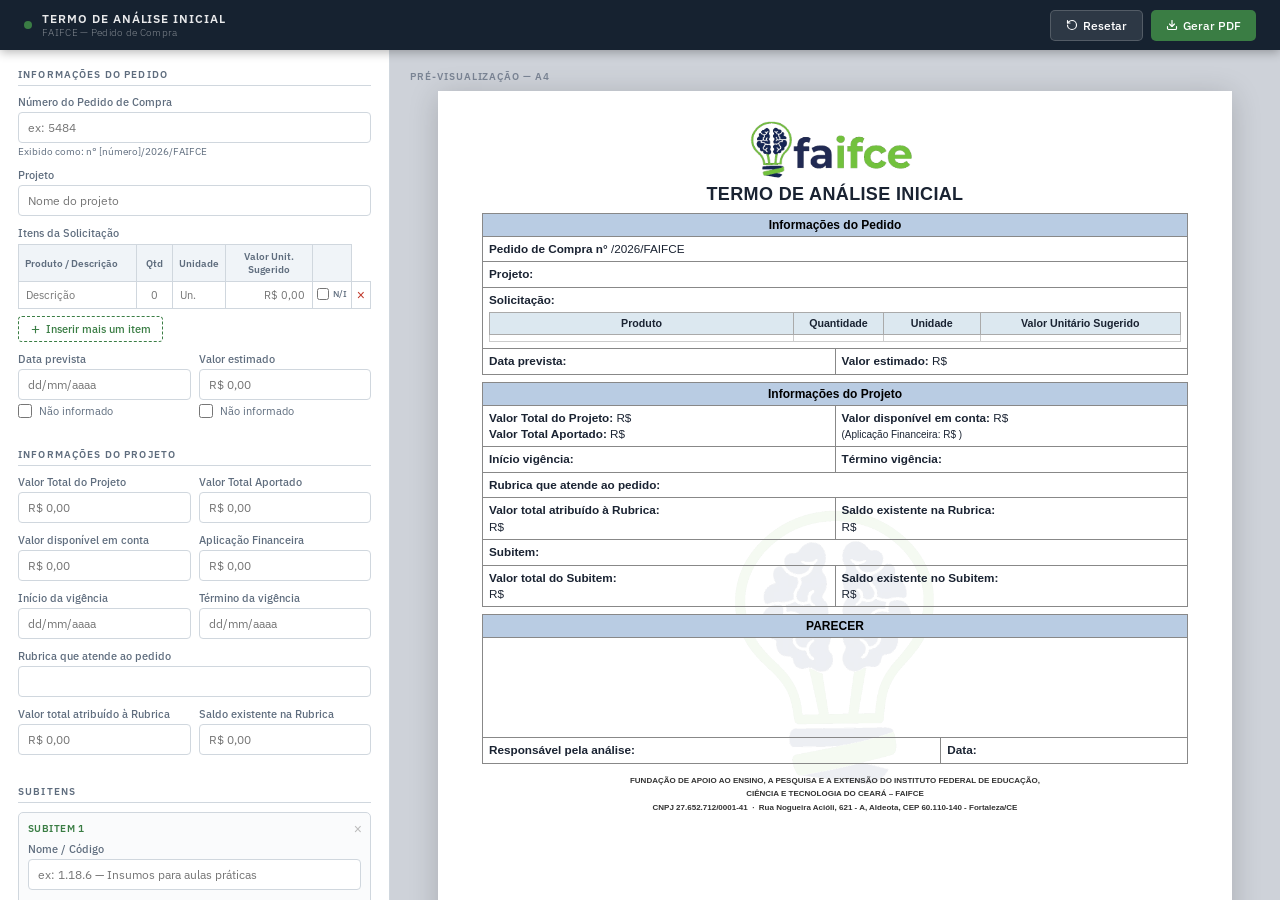
==== termo-analise-faifce.html @ 855703af "Implement html base file" ====
<!DOCTYPE html>
<html lang="pt-BR">
<head>
<meta charset="UTF-8">
<meta name="viewport" content="width=device-width,initial-scale=1.0">
<title>FAIFCE — Termo de Análise Inicial</title>
<style>
@import url('https://fonts.googleapis.com/css2?family=IBM+Plex+Sans:ital,wght@0,300;0,400;0,500;0,600;1,400&display=swap');
*,*::before,*::after{box-sizing:border-box;margin:0;padding:0}
:root{
  --navy:#162230; --green:#3a7d44; --surface:#eef0f3;
  --bd:#d0d7de; --txt:#1a2332; --muted:#5f6d7e;
  --white:#fff; --red:#c0392b; --ok:#1e7e5a;
  --hbg:#B9CCE3; --htxt:#000; --dbrd:#888;
}
html,body{height:100%;overflow:hidden;font-family:'IBM Plex Sans',sans-serif;background:var(--surface);color:var(--txt)}
/* ── LAYOUT ── */
.layout{display:flex;flex-direction:column;height:100vh}
.topbar{height:50px;flex-shrink:0;background:var(--navy);color:#fff;padding:0 24px;display:flex;align-items:center;justify-content:space-between;box-shadow:0 2px 10px rgba(0,0,0,.3);z-index:10}
.brand{display:flex;align-items:center;gap:10px}
.dot{width:8px;height:8px;border-radius:50%;background:var(--green)}
.bt{font-size:12px;font-weight:600;letter-spacing:.08em;text-transform:uppercase;opacity:.9}
.bs{font-size:10px;font-weight:300;opacity:.45;letter-spacing:.03em}
.tbtn{display:inline-flex;align-items:center;gap:5px;padding:7px 15px;border-radius:5px;border:none;cursor:pointer;font-family:inherit;font-size:12px;font-weight:500;transition:all .15s;white-space:nowrap}
.tp{background:var(--green);color:#fff}.tp:hover{background:#2e6636;transform:translateY(-1px)}
.tr{background:rgba(255,255,255,.1);color:#fff;border:1px solid rgba(255,255,255,.18)}.tr:hover{background:rgba(192,57,43,.75);border-color:transparent}
.workspace{display:grid;grid-template-columns:390px 1fr;flex:1;overflow:hidden;min-height:0}
/* ── FORM ── */
.fp{background:#fff;border-right:1px solid var(--bd);overflow-y:auto;height:100%;padding:16px 18px 60px}
.fp::-webkit-scrollbar{width:4px}.fp::-webkit-scrollbar-thumb{background:#ccd;border-radius:8px}
.sl{font-size:9.5px;font-weight:600;letter-spacing:.12em;text-transform:uppercase;color:var(--muted);margin:20px 0 9px;padding-bottom:4px;border-bottom:1px solid var(--bd)}
.sl:first-child{margin-top:2px}
.fg{margin-bottom:10px}
.fg label{display:block;font-size:10.5px;font-weight:500;color:var(--muted);margin-bottom:3px}
.fg input,.fg textarea{width:100%;padding:7px 9px;border:1px solid var(--bd);border-radius:4px;font-family:inherit;font-size:12px;color:var(--txt);outline:none;transition:border-color .15s,box-shadow .15s}
.fg input:focus,.fg textarea:focus{border-color:var(--green);box-shadow:0 0 0 3px rgba(58,125,68,.1)}
.fg input:disabled{background:#f5f5f5;color:#aaa}
.fg textarea{resize:vertical;min-height:100px;line-height:1.5}
.fr2{display:grid;grid-template-columns:1fr 1fr;gap:8px}
.ni-row{display:flex;align-items:center;gap:7px;margin-top:4px}
.ni-row input[type=checkbox]{width:14px;height:14px;cursor:pointer;accent-color:var(--green)}
.ni-row span{font-size:11px;color:var(--muted);cursor:pointer;user-select:none}
/* Items form table */
.ift{width:100%;border-collapse:collapse;font-size:11px;margin-top:4px}
.ift th{background:#f0f4f8;padding:5px 6px;text-align:left;font-weight:600;font-size:10px;color:var(--muted);border:1px solid var(--bd)}
.ift th.cc{text-align:center}
.ift td{padding:2px 2px;border:1px solid var(--bd)}
.ift td input[type=text]{padding:4px 5px;font-size:11px;border:none;width:100%;background:transparent;outline:none;font-family:inherit;color:#000!important}
.ift td input[type=text]:focus{background:#f0fdf4}
.ift td input[type=text]:disabled{background:#f0f0f0;color:#444!important;-webkit-text-fill-color:#444!important}
.ift td.ni-cell{padding:2px 4px;vertical-align:middle}
.ift td.ni-cell label{display:flex;align-items:center;gap:4px;font-size:10px;color:var(--muted);cursor:pointer;white-space:nowrap}
.ift td.ni-cell input[type=checkbox]{width:12px;height:12px;accent-color:var(--green)}
.dbtn{background:none;border:none;cursor:pointer;color:#c0392b;font-size:14px;padding:1px 3px}
.dbtn:hover{color:#922b21}
.badd{display:inline-flex;align-items:center;gap:5px;margin-top:7px;padding:5px 11px;border-radius:4px;border:1px dashed var(--green);background:transparent;color:var(--green);font-size:11px;font-weight:500;cursor:pointer;transition:all .15s;font-family:inherit}
.badd:hover{background:rgba(58,125,68,.07)}
/* Subitem block */
.sb{border:1px solid var(--bd);border-radius:5px;padding:9px;margin-bottom:8px;background:#fafbfc;position:relative}
.sbn{font-size:9.5px;font-weight:600;color:var(--green);text-transform:uppercase;letter-spacing:.05em;margin-bottom:7px}
.sdel{position:absolute;top:6px;right:6px;background:none;border:none;cursor:pointer;color:#bbb;font-size:14px;padding:2px}
.sdel:hover{color:#c0392b}
/* Parecer editor */
.parecer-wrap{position:relative}
.bold-btn{display:inline-flex;align-items:center;gap:4px;padding:4px 10px;border:1px solid var(--bd);border-radius:4px;background:#fff;cursor:pointer;font-family:inherit;font-size:11.5px;font-weight:700;color:var(--txt);margin-bottom:5px;transition:all .15s}
.bold-btn:hover{background:#f0fdf4;border-color:var(--green)}
.bold-btn.active{background:#e8f5e9;border-color:var(--green)}
.parecer-editor{width:100%;min-height:120px;padding:8px 9px;border:1px solid var(--bd);border-radius:4px;font-family:inherit;font-size:12px;color:var(--txt);line-height:1.55;outline:none;transition:border-color .15s,box-shadow .15s;white-space:pre-wrap;word-break:break-word}
.parecer-editor:focus{border-color:var(--green);box-shadow:0 0 0 3px rgba(58,125,68,.1)}
.parecer-editor b,.parecer-editor strong{font-weight:700}
/* ── PREVIEW ── */
.pp{overflow-y:auto;background:#ced2d9;display:flex;flex-direction:column;align-items:center;padding:20px 20px 50px;height:100%}
.pp::-webkit-scrollbar{width:5px}.pp::-webkit-scrollbar-thumb{background:#b0b8c4;border-radius:8px}
.pbadge{font-size:9.5px;font-weight:600;letter-spacing:.1em;text-transform:uppercase;color:#7a8494;margin-bottom:8px;align-self:flex-start}
/* ── A4 DOC ── */
#doc{width:794px;min-height:1123px;background:#fff;box-shadow:0 4px 28px rgba(0,0,0,.18);padding:28px 44px 28px;position:relative;font-family:Arial,Helvetica,sans-serif;flex-shrink:0}
.wm{position:absolute;top:50%;left:50%;transform:translate(-50%,-50%);width:300px;height:300px;background-size:contain;background-repeat:no-repeat;background-position:center;opacity:.07;pointer-events:none;z-index:0}
#doc>*:not(.wm){position:relative;z-index:1}
.dlogo{height:62px;width:auto;display:block;margin:0 auto 3px}
.dtitle{font-size:13.5pt;font-weight:bold;text-align:center;margin-bottom:8px;letter-spacing:.02em}
/* Doc tables */
.dt{width:100%;border-collapse:collapse;margin-bottom:7px;font-size:8.8pt}
.dt .sh{background:var(--hbg);color:var(--htxt);text-align:center;font-size:9pt;font-weight:bold;padding:4px 6px;border:1px solid var(--dbrd)}
.dt td{border:1px solid var(--dbrd);padding:4px 6px;vertical-align:top;line-height:1.4}
/* Items inner table */
.dit{width:100%;border-collapse:collapse;font-size:8pt;margin:4px 0 2px}
.dit th{background:#dce8f0;font-weight:bold;text-align:center;padding:3px 4px;border:1px solid #aaa}
.dit td{padding:3px 4px;border:1px solid #ccc;vertical-align:middle}
.dit td.tc{text-align:center}.dit td.tr{text-align:right;color:#000}
.dit tr:nth-child(even) td{background:#f4f8fb}
.pc{min-height:85px;height:100px;vertical-align:top;white-space:pre-wrap;word-break:break-word;font-weight:normal!important;font-size:8.8pt}
.dfoot{text-align:center;font-size:6pt;color:#333;margin-top:10px;line-height:1.7;font-weight:bold}
/* doc-header / doc-footer helpers (used in print) */
.doc-header{text-align:center}
.doc-body{}
/* ── MODAL ── */
.mbg{position:fixed;inset:0;background:rgba(0,0,0,.5);display:flex;align-items:center;justify-content:center;z-index:200;opacity:0;pointer-events:none;transition:opacity .2s}
.mbg.show{opacity:1;pointer-events:all}
.mbox{background:#fff;border-radius:8px;padding:24px;max-width:360px;width:90%;box-shadow:0 20px 50px rgba(0,0,0,.3);transform:scale(.94);transition:transform .2s}
.mbg.show .mbox{transform:scale(1)}
.mi{font-size:24px;margin-bottom:7px}.mt{font-size:14px;font-weight:600;margin-bottom:6px}
.mm{font-size:12.5px;color:var(--muted);line-height:1.5;margin-bottom:18px}
.ma{display:flex;gap:8px;justify-content:flex-end}
.mc{padding:7px 14px;border-radius:4px;border:1px solid var(--bd);background:#fff;font-family:inherit;font-size:12px;cursor:pointer}
.mc:hover{background:#f5f5f5}
.mf{padding:7px 14px;border-radius:4px;border:none;background:var(--red);color:#fff;font-family:inherit;font-size:12px;font-weight:500;cursor:pointer}
.mf:hover{background:#a93226}
/* ── TOAST ── */
.toast{position:fixed;bottom:20px;right:20px;background:var(--navy);color:#fff;padding:10px 16px;border-radius:6px;font-size:12px;font-weight:500;box-shadow:0 6px 20px rgba(0,0,0,.3);transform:translateY(60px);opacity:0;transition:all .3s cubic-bezier(.34,1.56,.64,1);z-index:999;max-width:280px}
.toast.show{transform:translateY(0);opacity:1}
.toast.ok{border-left:4px solid var(--ok)}
/* ── PRINT ── */
@media print{
  @page{size:A4 portrait;margin:0}
  html,body{height:auto!important;overflow:visible!important;background:#fff!important}
  .layout,.workspace{display:block!important;height:auto!important;overflow:visible!important}
  .topbar,.fp,.pbadge,.mbg,.toast{display:none!important}
  .pp{display:block!important;overflow:visible!important;height:auto!important;background:#fff!important;padding:0!important;margin:0!important}
  #doc{
    width:210mm!important;
    min-height:297mm!important;
    box-shadow:none!important;
    margin:0!important;
    padding:0!important;
    -webkit-print-color-adjust:exact!important;
    print-color-adjust:exact!important;
  }
  /* CABEÇALHO FIXO — repete em cada página */
  .doc-header{
    position:fixed;
    top:0; left:0; right:0;
    background:#fff;
    padding:8mm 14mm 3mm;
    z-index:100;
    -webkit-print-color-adjust:exact!important;
    print-color-adjust:exact!important;
  }
  /* RODAPÉ FIXO — repete em cada página */
  .dfoot{
    position:fixed;
    bottom:0;
    left:0;
    right:0;
    width:210mm;
    background:#fff;
    padding:3mm 14mm 5mm;
    margin:0!important;
    z-index:100;
    border-top:1px solid #ccc;
    box-sizing:border-box;
    -webkit-print-color-adjust:exact!important;
    print-color-adjust:exact!important;
  }
  /* CONTEÚDO — margem para não sobrepor cabeçalho/rodapé */
  .doc-body{
    margin-top:5mm;
    margin-bottom:16mm;
    padding:0 14mm;
  }
  /* Cores exatas em impressão */
  .wm,.dt .sh,.dit th{-webkit-print-color-adjust:exact!important;print-color-adjust:exact!important}
  /* Evita quebra dentro de linhas de tabela */
  .dt tr, .dit tr{page-break-inside:avoid}
}
</style>
</head>
<body>
<div class="layout">

<!-- TOPBAR -->
<header class="topbar">
  <div class="brand">
    <div class="dot"></div>
    <div><div class="bt">Termo de Análise Inicial</div><div class="bs">FAIFCE — Pedido de Compra</div></div>
  </div>
  <div style="display:flex;gap:8px">
    <button class="tbtn tr" onclick="confirmReset()">
      <svg width="12" height="12" viewBox="0 0 24 24" fill="none" stroke="currentColor" stroke-width="2.3" stroke-linecap="round" stroke-linejoin="round"><path d="M3 12a9 9 0 1 0 9-9 9.75 9.75 0 0 0-6.74 2.74L3 8"/><path d="M3 3v5h5"/></svg>Resetar
    </button>
    <button class="tbtn tp" onclick="gerarPDF()">
      <svg width="12" height="12" viewBox="0 0 24 24" fill="none" stroke="currentColor" stroke-width="2.3" stroke-linecap="round" stroke-linejoin="round"><path d="M21 15v4a2 2 0 0 1-2 2H5a2 2 0 0 1-2-2v-4"/><polyline points="7 10 12 15 17 10"/><line x1="12" y1="15" x2="12" y2="3"/></svg>Gerar PDF
    </button>
  </div>
</header>

<div class="workspace">

<!-- ════ FORM ════ -->
<aside class="fp">

  <div class="sl">Informações do Pedido</div>

  <div class="fg">
    <label>Número do Pedido de Compra</label>
    <input type="text" id="f_num" placeholder="ex: 5484" oninput="upd()">
    <div style="font-size:10px;color:var(--muted);margin-top:2px">Exibido como: n° [número]/2026/FAIFCE</div>
  </div>

  <div class="fg">
    <label>Projeto</label>
    <input type="text" id="f_proj" placeholder="Nome do projeto" oninput="upd()">
  </div>

  <div class="fg">
    <label>Itens da Solicitação</label>
    <table class="ift" id="ift">
      <thead><tr>
        <th style="width:38%">Produto / Descrição</th>
        <th class="cc" style="width:11%">Qtd</th>
        <th class="cc" style="width:14%">Unidade</th>
        <th class="cc" style="width:27%">Valor Unit. Sugerido</th>
        <th style="width:10%"></th>
      </tr></thead>
      <tbody id="itbody"></tbody>
    </table>
    <button class="badd" onclick="addItem()">
      <svg width="11" height="11" viewBox="0 0 24 24" fill="none" stroke="currentColor" stroke-width="2.5" stroke-linecap="round"><line x1="12" y1="5" x2="12" y2="19"/><line x1="5" y1="12" x2="19" y2="12"/></svg>
      Inserir mais um item
    </button>
  </div>

  <div class="fr2">
    <div class="fg">
      <label>Data prevista</label>
      <input type="text" id="f_dtp" placeholder="dd/mm/aaaa" oninput="upd()">
      <div class="ni-row">
        <input type="checkbox" id="ni_dtp" onchange="toggleNI('ni_dtp','f_dtp','d_dtp',false)">
        <span onclick="document.getElementById('ni_dtp').click()">Não informado</span>
      </div>
    </div>
    <div class="fg">
      <label>Valor estimado</label>
      <input type="text" id="f_vest" placeholder="R$ 0,00" oninput="mCurr(this)" data-dest="d_vest">
      <div class="ni-row">
        <input type="checkbox" id="ni_vest" onchange="toggleNI('ni_vest','f_vest','d_vest',true)">
        <span onclick="document.getElementById('ni_vest').click()">Não informado</span>
      </div>
    </div>
  </div>

  <div class="sl">Informações do Projeto</div>

  <div class="fr2">
    <div class="fg"><label>Valor Total do Projeto</label><input type="text" id="f_vtp" placeholder="R$ 0,00" oninput="mCurr(this)" data-dest="d_vtp"></div>
    <div class="fg"><label>Valor Total Aportado</label><input type="text" id="f_vta" placeholder="R$ 0,00" oninput="mCurr(this)" data-dest="d_vta"></div>
  </div>
  <div class="fr2">
    <div class="fg"><label>Valor disponível em conta</label><input type="text" id="f_vdc" placeholder="R$ 0,00" oninput="mCurr(this)" data-dest="d_vdc"></div>
    <div class="fg"><label>Aplicação Financeira</label><input type="text" id="f_vaf" placeholder="R$ 0,00" oninput="mCurr(this)" data-dest="d_vaf"></div>
  </div>
  <div class="fr2">
    <div class="fg"><label>Início da vigência</label><input type="text" id="f_iv" placeholder="dd/mm/aaaa" oninput="upd()"></div>
    <div class="fg"><label>Término da vigência</label><input type="text" id="f_tv" placeholder="dd/mm/aaaa" oninput="upd()"></div>
  </div>

  <div class="fg">
    <label>Rubrica que atende ao pedido</label>
    <input type="text" id="f_rub" placeholder="" oninput="upd()">
  </div>
  <div class="fr2">
    <div class="fg"><label>Valor total atribuído à Rubrica</label><input type="text" id="f_vtr" placeholder="R$ 0,00" oninput="mCurr(this)" data-dest="d_vtr"></div>
    <div class="fg"><label>Saldo existente na Rubrica</label><input type="text" id="f_ser" placeholder="R$ 0,00" oninput="mCurr(this)" data-dest="d_ser"></div>
  </div>

  <div class="sl">Subitens</div>
  <div id="subcon"></div>
  <button class="badd" onclick="addSub()">
    <svg width="11" height="11" viewBox="0 0 24 24" fill="none" stroke="currentColor" stroke-width="2.5" stroke-linecap="round"><line x1="12" y1="5" x2="12" y2="19"/><line x1="5" y1="12" x2="19" y2="12"/></svg>
    Inserir mais um subitem
  </button>

  <div class="sl">Parecer</div>
  <div class="parecer-wrap">
    <button class="bold-btn" id="boldBtn" onmousedown="applyBold(event)" title="Negrito no texto selecionado">
      <b>N</b> Negrito
    </button>
    <div class="parecer-editor" id="parecerEd" contenteditable="true" spellcheck="true"
      oninput="upd()" onkeyup="checkBoldState()" onmouseup="checkBoldState()"
      style="font-weight:normal"></div>
  </div>

  <div class="fr2" style="margin-top:10px">
    <div class="fg"><label>Responsável pela análise</label><input type="text" id="f_resp" placeholder="Nome completo" oninput="upd()"></div>
    <div class="fg"><label>Data</label><input type="text" id="f_data" placeholder="dd/mm/aaaa" oninput="upd()"></div>
  </div>

</aside>

<!-- ════ PREVIEW ════ -->
<main class="pp">
  <div class="pbadge">Pré-visualização — A4</div>

  <div id="doc">
    <div class="wm" id="docwm"></div>

    <!-- CABEÇALHO (fixo na impressão) -->
    <div class="doc-header">
      <img class="dlogo" id="doclogo" src="" alt="FAIFCE">
      <div class="dtitle">TERMO DE ANÁLISE INICIAL</div>
    </div>

    <!-- CONTEÚDO (flui entre cabeçalho e rodapé) -->
    <div class="doc-body">

    <!-- PEDIDO -->
    <table class="dt">
      <tr><th class="sh" colspan="2">Informações do Pedido</th></tr>
      <tr><td colspan="2"><b>Pedido de Compra n°</b> <span id="d_num"></span>/2026/FAIFCE</td></tr>
      <tr><td colspan="2"><b>Projeto:</b> <span id="d_proj"></span></td></tr>
      <tr>
        <td colspan="2" style="padding:4px 6px">
          <b>Solicitação:</b>
          <table class="dit" style="margin-top:4px">
            <thead><tr>
              <th style="width:44%;text-align:center">Produto</th>
              <th style="width:13%">Quantidade</th>
              <th style="width:14%">Unidade</th>
              <th style="width:29%">Valor Unitário Sugerido</th>
            </tr></thead>
            <tbody id="d_itbody"></tbody>
          </table>
        </td>
      </tr>
      <tr>
        <td style="width:50%"><b>Data prevista:</b> <span id="d_dtp"></span></td>
        <td style="width:50%"><b>Valor estimado:</b> <span id="d_vest_wrap">R$ </span><span id="d_vest"></span></td>
      </tr>
    </table>

    <!-- PROJETO -->
    <table class="dt">
      <tr><th class="sh" colspan="2">Informações do Projeto</th></tr>
      <tr>
        <td style="width:50%"><b>Valor Total do Projeto:</b> R$ <span id="d_vtp"></span><br><b>Valor Total Aportado:</b> R$ <span id="d_vta"></span></td>
        <td style="width:50%"><b>Valor disponível em conta:</b> R$ <span id="d_vdc"></span><br><span style="font-size:7.5pt">(Aplicação Financeira: R$ <span id="d_vaf"></span>)</span></td>
      </tr>
      <tr>
        <td><b>Início vigência:</b> <span id="d_iv"></span></td>
        <td><b>Término vigência:</b> <span id="d_tv"></span></td>
      </tr>
      <tr><td colspan="2"><b>Rubrica que atende ao pedido:</b> <span id="d_rub"></span></td></tr>
      <tr>
        <td><b>Valor total atribuído à Rubrica:</b><br>R$ <span id="d_vtr"></span></td>
        <td><b>Saldo existente na Rubrica:</b><br>R$ <span id="d_ser"></span></td>
      </tr>
      <tbody id="d_subbody"></tbody>
    </table>

    <!-- PARECER -->
    <table class="dt">
      <tr><th class="sh" colspan="2">PARECER</th></tr>
      <tr><td colspan="2" class="pc" id="d_parecer">&nbsp;</td></tr>
      <tr>
        <td style="width:65%"><b>Responsável pela análise:</b> <span id="d_resp"></span></td>
        <td style="width:35%"><b>Data:</b> <span id="d_data"></span></td>
      </tr>
    </table>

    </div><!-- /doc-body -->

    <!-- RODAPÉ (fixo na impressão) -->
    <div class="dfoot">
      FUNDAÇÃO DE APOIO AO ENSINO, A PESQUISA E A EXTENSÃO DO INSTITUTO FEDERAL DE EDUCAÇÃO,<br>
      CIÊNCIA E TECNOLOGIA DO CEARÁ – FAIFCE<br>
      CNPJ 27.652.712/0001-41 &nbsp;·&nbsp; Rua Nogueira Acióli, 621 - A, Aldeota, CEP 60.110-140 - Fortaleza/CE
    </div>
  </div><!-- /doc -->
</main>
</div><!-- /workspace -->
</div><!-- /layout -->

<!-- MODAL -->
<div class="mbg" id="mReset">
  <div class="mbox">
    <div class="mi">⚠️</div>
    <div class="mt">Resetar formulário?</div>
    <div class="mm">Todos os dados preenchidos serão apagados. Esta ação não pode ser desfeita.</div>
    <div class="ma">
      <button class="mc" onclick="closeModal()">Cancelar</button>
      <button class="mf" onclick="doReset()">Sim, resetar</button>
    </div>
  </div>
</div>
<div class="toast" id="toast"></div>

<script>
// ── IMAGES ──
const LOGO = '[data-uri]';
const WM   = '[data-uri]';
document.getElementById('doclogo').src = LOGO;
document.getElementById('docwm').style.backgroundImage = `url('${WM}')`;

// ── STATE ──
let items=[], subs=[], _ri=0, _rs=0;

// ── CURRENCY MASK ──
function mCurr(el){
  let v=el.value.replace(/\D/g,'');
  if(!v){el.value='';upd();return;}
  let n=(parseInt(v,10)/100).toFixed(2);
  let[i,d]=n.split('.');
  i=i.replace(/\B(?=(\d{3})+(?!\d))/g,'.');
  el.value='R$ '+i+','+d;
  upd();
}
function cVal(id){
  const v=(document.getElementById(id)||{}).value||'';
  return v.replace(/^R\$ /,'');
}

// ── "NÃO INFORMADO" TOGGLE ──
function toggleNI(cbId, inputId, destId, hideCurrency){
  const cb=document.getElementById(cbId);
  const inp=document.getElementById(inputId);
  const dest=document.getElementById(destId);
  if(cb.checked){
    inp._prev=inp.value;
    inp.value='Não informado';
    inp.disabled=true;
    if(hideCurrency){
      const w=document.getElementById('d_vest_wrap');
      if(w) w.textContent='';
    }
    if(dest) dest.textContent='Não informado';
  } else {
    inp.value=inp._prev||'';
    inp.disabled=false;
    if(hideCurrency){
      const w=document.getElementById('d_vest_wrap');
      if(w) w.textContent='R$ ';
    }
    if(dest) dest.textContent=cVal(inputId);
  }
}

// ── ITEMS ──
function addItem(d='',q='',u='',v='',ni=false){
  items.push({id:++_ri,d,q,u,v,ni});
  renderItems(); upd();
}
function removeItem(id){items=items.filter(x=>x.id!==id);renderItems();upd();}
function renderItems(){
  document.getElementById('itbody').innerHTML=items.map(r=>`
    <tr>
      <td><input type="text" value="${esc(r.d)}" oninput="si(${r.id},'d',this.value)" placeholder="Descrição"></td>
      <td><input type="text" value="${esc(r.q)}" oninput="si(${r.id},'q',this.value)" placeholder="0" style="text-align:center"></td>
      <td><input type="text" value="${esc(r.u)}" oninput="si(${r.id},'u',this.value)" placeholder="Un."></td>
      <td><input type="text" id="iv_${r.id}" value="${esc(r.v)}" oninput="mItemVal(this,${r.id})" placeholder="R$ 0,00" style="text-align:right" ${r.ni?'disabled':''}></td>
      <td class="ni-cell" style="padding:2px 4px">
        <label><input type="checkbox" ${r.ni?'checked':''} onchange="toggleItemNI(${r.id},this)"><span style="font-size:9px;white-space:nowrap"> N/I</span></label>
      </td>
      <td style="text-align:center;padding:2px"><button class="dbtn" onclick="removeItem(${r.id})">×</button></td>
    </tr>
  `).join('');
}
function si(id,f,v){const r=items.find(x=>x.id===id);if(r){r[f]=v;upd();}}
function mItemVal(el,id){
  let v=el.value.replace(/\D/g,'');
  if(!v){el.value='';si(id,'v','');return;}
  let n=(parseInt(v,10)/100).toFixed(2);
  let[i,d]=n.split('.');
  i=i.replace(/\B(?=(\d{3})+(?!\d))/g,'.');
  el.value='R$ '+i+','+d;
  si(id,'v',el.value);
}
function toggleItemNI(id,cb){
  const r=items.find(x=>x.id===id);
  if(!r) return;
  const inp=document.getElementById('iv_'+id);
  r.ni=cb.checked;
  if(cb.checked){r._prev=r.v;r.v='Não informado';inp.value='Não informado';inp.disabled=true;}
  else{r.v=r._prev||'';inp.value=r.v;inp.disabled=false;}
  upd();
}

// ── SUBITEMS ──
function addSub(n='',vt='',vs=''){
  subs.push({id:++_rs,n,vt,vs});
  renderSubs(); upd();
}
function removeSub(id){subs=subs.filter(x=>x.id!==id);renderSubs();upd();}
function renderSubs(){
  document.getElementById('subcon').innerHTML=subs.map((s,i)=>`
    <div class="sb">
      <div class="sbn">Subitem ${i+1}</div>
      <button class="sdel" onclick="removeSub(${s.id})">×</button>
      <div class="fg" style="margin-bottom:7px">
        <label>Nome / Código</label>
        <input type="text" value="${esc(s.n)}" oninput="ss(${s.id},'n',this.value)" placeholder="ex: 1.18.6 — Insumos para aulas práticas">
      </div>
      <div class="fr2">
        <div class="fg" style="margin-bottom:0">
          <label>Valor total do Subitem</label>
          <input type="text" value="${esc(s.vt)}" oninput="mSubVal(this,${s.id},'vt')" placeholder="R$ 0,00">
        </div>
        <div class="fg" style="margin-bottom:0">
          <label>Saldo existente no Subitem</label>
          <input type="text" value="${esc(s.vs)}" oninput="mSubVal(this,${s.id},'vs')" placeholder="R$ 0,00">
        </div>
      </div>
    </div>
  `).join('');
}
function ss(id,f,v){const s=subs.find(x=>x.id===id);if(s){s[f]=v;upd();}}
function mSubVal(el,id,field){
  let v=el.value.replace(/\D/g,'');
  if(!v){el.value='';ss(id,field,'');return;}
  let n=(parseInt(v,10)/100).toFixed(2);
  let[i,d]=n.split('.');
  i=i.replace(/\B(?=(\d{3})+(?!\d))/g,'.');
  el.value='R$ '+i+','+d;
  ss(id,field,el.value);
}

// ── BOLD / PARECER ──
function applyBold(e){
  e.preventDefault();
  document.getElementById('parecerEd').focus();
  document.execCommand('bold',false,null);
  checkBoldState();
  upd();
}
function checkBoldState(){
  const bold=document.queryCommandState('bold');
  document.getElementById('boldBtn').classList.toggle('active',bold);
}

// ── UPDATE DOC ──
const sm=[
  ['f_num','d_num'],['f_proj','d_proj'],
  ['f_iv','d_iv'],['f_tv','d_tv'],
  ['f_rub','d_rub'],
  ['f_resp','d_resp'],['f_data','d_data'],
];
const cm=[
  ['f_vtp','d_vtp'],['f_vta','d_vta'],
  ['f_vdc','d_vdc'],['f_vaf','d_vaf'],
  ['f_vtr','d_vtr'],['f_ser','d_ser'],
];

function upd(){
  sm.forEach(([fi,di])=>{
    const e=document.getElementById(fi), d=document.getElementById(di);
    if(e&&d) d.textContent=e.value.trim()||'';
  });
  cm.forEach(([fi,di])=>{
    const d=document.getElementById(di);
    if(d) d.textContent=cVal(fi);
  });
  // Data prevista
  const dtpNI=document.getElementById('ni_dtp').checked;
  document.getElementById('d_dtp').textContent=dtpNI?'Não informado':(document.getElementById('f_dtp').value.trim()||'');
  // Valor estimado
  const vestNI=document.getElementById('ni_vest').checked;
  const dVestWrap=document.getElementById('d_vest_wrap');
  const dVest=document.getElementById('d_vest');
  if(vestNI){dVestWrap.textContent='';dVest.textContent='Não informado';}
  else{dVestWrap.textContent='R$ ';dVest.textContent=cVal('f_vest');}
  // Parecer
  const pe=document.getElementById('parecerEd');
  const dp=document.getElementById('d_parecer');
  dp.innerHTML=pe.innerHTML||'\u00A0';
  // Remove bold style explicitly to match normal text default
  dp.style.fontWeight='normal';
  // Items
  const itb=document.getElementById('d_itbody');
  itb.innerHTML=items.length===0
    ?'<tr><td colspan="4" style="text-align:center;color:#aaa;font-style:italic;padding:5px;font-size:7.5pt">Nenhum item adicionado</td></tr>'
    :items.map(r=>`<tr>
      <td>${h(r.d)}</td>
      <td class="tc">${h(r.q)}</td>
      <td class="tc">${h(r.u)}</td>
      <td class="tr">${h(r.ni?'Não informado':r.v)}</td>
    </tr>`).join('');
  // Subitems
  document.getElementById('d_subbody').innerHTML=subs.map(s=>`
    <tr><td colspan="2"><b>Subitem:</b> ${h(s.n)}</td></tr>
    <tr>
      <td><b>Valor total do Subitem:</b><br>${h(s.vt)||'R$'}</td>
      <td><b>Saldo existente no Subitem:</b><br>${h(s.vs)||'R$'}</td>
    </tr>
  `).join('');
}

function esc(s){return(s||'').replace(/&/g,'&amp;').replace(/"/g,'&quot;').replace(/</g,'&lt;').replace(/>/g,'&gt;');}
function h(s){return(s||'').replace(/&/g,'&amp;').replace(/</g,'&lt;').replace(/>/g,'&gt;');}

// ── PDF ──
function gerarPDF(){
  const num=document.getElementById('f_num').value.trim();
  const old=document.title;
  document.title=num?`Termo_Analise_${num}_2026_FAIFCE`:'Termo_Analise_FAIFCE';
  showToast('🖨️ Abrindo impressão…');
  setTimeout(()=>{window.print();document.title=old;},180);
}

// ── RESET ──
function confirmReset(){document.getElementById('mReset').classList.add('show');}
function closeModal(){document.getElementById('mReset').classList.remove('show');}
function doReset(){
  closeModal();
  document.querySelectorAll('.fp input,.fp textarea').forEach(el=>{el.value='';el.disabled=false;});
  document.getElementById('ni_dtp').checked=false;
  document.getElementById('ni_vest').checked=false;
  document.getElementById('d_vest_wrap').textContent='R$ ';
  document.getElementById('parecerEd').innerHTML='';
  items=[];subs=[];_ri=0;_rs=0;
  renderItems();renderSubs();upd();
  showToast('🔄 Formulário resetado.');
}

// ── TOAST ──
let _tt;
function showToast(msg,type){
  const t=document.getElementById('toast');
  t.textContent=msg;t.className='toast show'+(type?' '+type:'');
  clearTimeout(_tt);_tt=setTimeout(()=>{t.className='toast';},3000);
}

// ── WARN RELOAD ──
window.addEventListener('beforeunload',e=>{
  const dirty=[...document.querySelectorAll('.fp input,.fp textarea')].some(el=>el.value.trim()!=='')
    ||items.length>0||subs.length>0
    ||document.getElementById('parecerEd').textContent.trim()!=='';
  if(dirty){e.preventDefault();e.returnValue='Dados não salvos. Ao recarregar perderá tudo.';}
});
document.getElementById('mReset').addEventListener('click',function(e){if(e.target===this)closeModal();});

// ── INIT ──
addItem(); addSub(); upd();
</script>
</body>
</html>
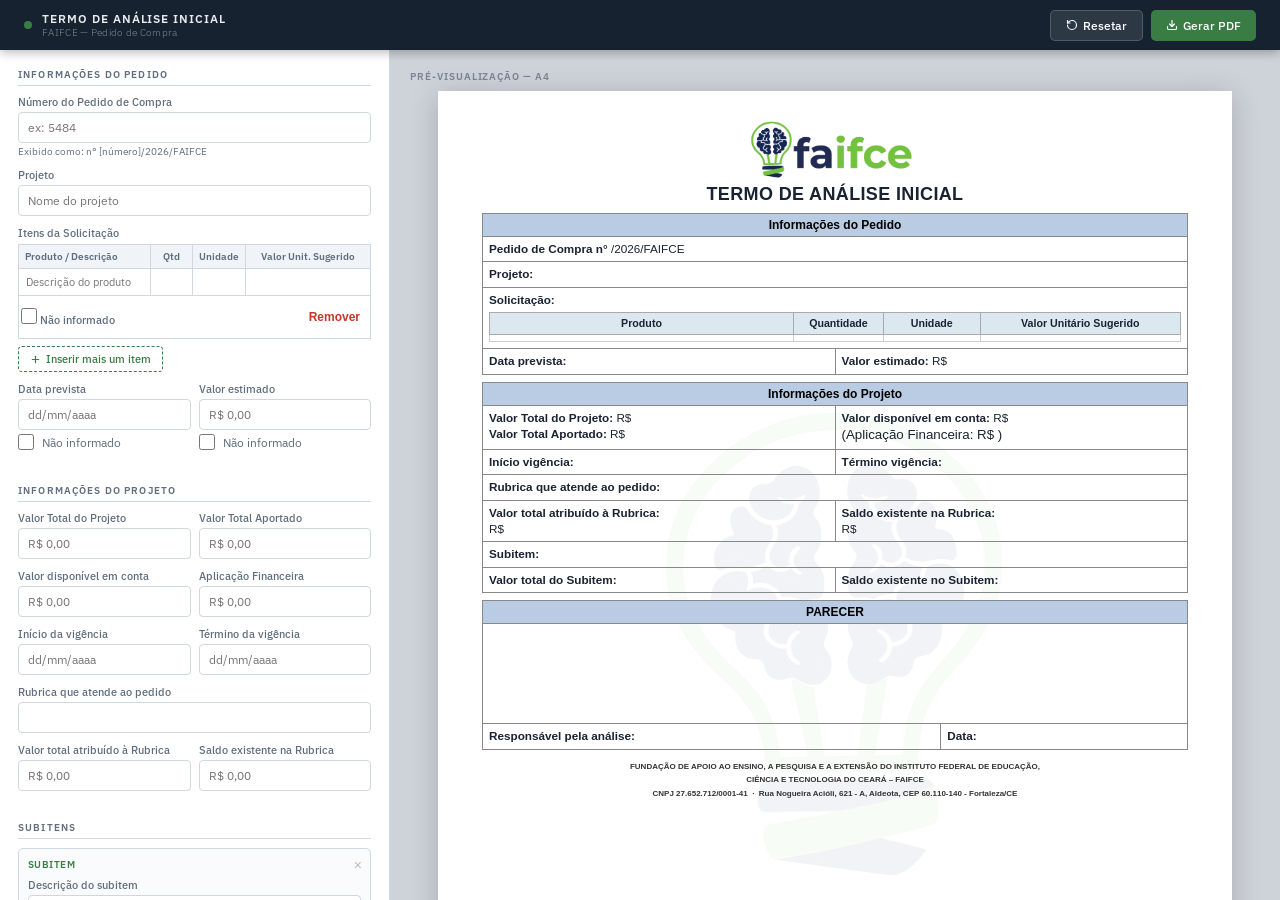
==== commit 96f401e0: "Add CSS and JavaScript files for Termo Analise FAIFCE - Created a new CSS file (termo-analise-faifce" ====
--- a/termo-analise-faifce.html
+++ b/termo-analise-faifce.html
@@ -4,165 +4,7 @@
 <meta charset="UTF-8">
 <meta name="viewport" content="width=device-width,initial-scale=1.0">
 <title>FAIFCE — Termo de Análise Inicial</title>
-<style>
-@import url('https://fonts.googleapis.com/css2?family=IBM+Plex+Sans:ital,wght@0,300;0,400;0,500;0,600;1,400&display=swap');
-*,*::before,*::after{box-sizing:border-box;margin:0;padding:0}
-:root{
-  --navy:#162230; --green:#3a7d44; --surface:#eef0f3;
-  --bd:#d0d7de; --txt:#1a2332; --muted:#5f6d7e;
-  --white:#fff; --red:#c0392b; --ok:#1e7e5a;
-  --hbg:#B9CCE3; --htxt:#000; --dbrd:#888;
-}
-html,body{height:100%;overflow:hidden;font-family:'IBM Plex Sans',sans-serif;background:var(--surface);color:var(--txt)}
-/* ── LAYOUT ── */
-.layout{display:flex;flex-direction:column;height:100vh}
-.topbar{height:50px;flex-shrink:0;background:var(--navy);color:#fff;padding:0 24px;display:flex;align-items:center;justify-content:space-between;box-shadow:0 2px 10px rgba(0,0,0,.3);z-index:10}
-.brand{display:flex;align-items:center;gap:10px}
-.dot{width:8px;height:8px;border-radius:50%;background:var(--green)}
-.bt{font-size:12px;font-weight:600;letter-spacing:.08em;text-transform:uppercase;opacity:.9}
-.bs{font-size:10px;font-weight:300;opacity:.45;letter-spacing:.03em}
-.tbtn{display:inline-flex;align-items:center;gap:5px;padding:7px 15px;border-radius:5px;border:none;cursor:pointer;font-family:inherit;font-size:12px;font-weight:500;transition:all .15s;white-space:nowrap}
-.tp{background:var(--green);color:#fff}.tp:hover{background:#2e6636;transform:translateY(-1px)}
-.tr{background:rgba(255,255,255,.1);color:#fff;border:1px solid rgba(255,255,255,.18)}.tr:hover{background:rgba(192,57,43,.75);border-color:transparent}
-.workspace{display:grid;grid-template-columns:390px 1fr;flex:1;overflow:hidden;min-height:0}
-/* ── FORM ── */
-.fp{background:#fff;border-right:1px solid var(--bd);overflow-y:auto;height:100%;padding:16px 18px 60px}
-.fp::-webkit-scrollbar{width:4px}.fp::-webkit-scrollbar-thumb{background:#ccd;border-radius:8px}
-.sl{font-size:9.5px;font-weight:600;letter-spacing:.12em;text-transform:uppercase;color:var(--muted);margin:20px 0 9px;padding-bottom:4px;border-bottom:1px solid var(--bd)}
-.sl:first-child{margin-top:2px}
-.fg{margin-bottom:10px}
-.fg label{display:block;font-size:10.5px;font-weight:500;color:var(--muted);margin-bottom:3px}
-.fg input,.fg textarea{width:100%;padding:7px 9px;border:1px solid var(--bd);border-radius:4px;font-family:inherit;font-size:12px;color:var(--txt);outline:none;transition:border-color .15s,box-shadow .15s}
-.fg input:focus,.fg textarea:focus{border-color:var(--green);box-shadow:0 0 0 3px rgba(58,125,68,.1)}
-.fg input:disabled{background:#f5f5f5;color:#aaa}
-.fg textarea{resize:vertical;min-height:100px;line-height:1.5}
-.fr2{display:grid;grid-template-columns:1fr 1fr;gap:8px}
-.ni-row{display:flex;align-items:center;gap:7px;margin-top:4px}
-.ni-row input[type=checkbox]{width:14px;height:14px;cursor:pointer;accent-color:var(--green)}
-.ni-row span{font-size:11px;color:var(--muted);cursor:pointer;user-select:none}
-/* Items form table */
-.ift{width:100%;border-collapse:collapse;font-size:11px;margin-top:4px}
-.ift th{background:#f0f4f8;padding:5px 6px;text-align:left;font-weight:600;font-size:10px;color:var(--muted);border:1px solid var(--bd)}
-.ift th.cc{text-align:center}
-.ift td{padding:2px 2px;border:1px solid var(--bd)}
-.ift td input[type=text]{padding:4px 5px;font-size:11px;border:none;width:100%;background:transparent;outline:none;font-family:inherit;color:#000!important}
-.ift td input[type=text]:focus{background:#f0fdf4}
-.ift td input[type=text]:disabled{background:#f0f0f0;color:#444!important;-webkit-text-fill-color:#444!important}
-.ift td.ni-cell{padding:2px 4px;vertical-align:middle}
-.ift td.ni-cell label{display:flex;align-items:center;gap:4px;font-size:10px;color:var(--muted);cursor:pointer;white-space:nowrap}
-.ift td.ni-cell input[type=checkbox]{width:12px;height:12px;accent-color:var(--green)}
-.dbtn{background:none;border:none;cursor:pointer;color:#c0392b;font-size:14px;padding:1px 3px}
-.dbtn:hover{color:#922b21}
-.badd{display:inline-flex;align-items:center;gap:5px;margin-top:7px;padding:5px 11px;border-radius:4px;border:1px dashed var(--green);background:transparent;color:var(--green);font-size:11px;font-weight:500;cursor:pointer;transition:all .15s;font-family:inherit}
-.badd:hover{background:rgba(58,125,68,.07)}
-/* Subitem block */
-.sb{border:1px solid var(--bd);border-radius:5px;padding:9px;margin-bottom:8px;background:#fafbfc;position:relative}
-.sbn{font-size:9.5px;font-weight:600;color:var(--green);text-transform:uppercase;letter-spacing:.05em;margin-bottom:7px}
-.sdel{position:absolute;top:6px;right:6px;background:none;border:none;cursor:pointer;color:#bbb;font-size:14px;padding:2px}
-.sdel:hover{color:#c0392b}
-/* Parecer editor */
-.parecer-wrap{position:relative}
-.bold-btn{display:inline-flex;align-items:center;gap:4px;padding:4px 10px;border:1px solid var(--bd);border-radius:4px;background:#fff;cursor:pointer;font-family:inherit;font-size:11.5px;font-weight:700;color:var(--txt);margin-bottom:5px;transition:all .15s}
-.bold-btn:hover{background:#f0fdf4;border-color:var(--green)}
-.bold-btn.active{background:#e8f5e9;border-color:var(--green)}
-.parecer-editor{width:100%;min-height:120px;padding:8px 9px;border:1px solid var(--bd);border-radius:4px;font-family:inherit;font-size:12px;color:var(--txt);line-height:1.55;outline:none;transition:border-color .15s,box-shadow .15s;white-space:pre-wrap;word-break:break-word}
-.parecer-editor:focus{border-color:var(--green);box-shadow:0 0 0 3px rgba(58,125,68,.1)}
-.parecer-editor b,.parecer-editor strong{font-weight:700}
-/* ── PREVIEW ── */
-.pp{overflow-y:auto;background:#ced2d9;display:flex;flex-direction:column;align-items:center;padding:20px 20px 50px;height:100%}
-.pp::-webkit-scrollbar{width:5px}.pp::-webkit-scrollbar-thumb{background:#b0b8c4;border-radius:8px}
-.pbadge{font-size:9.5px;font-weight:600;letter-spacing:.1em;text-transform:uppercase;color:#7a8494;margin-bottom:8px;align-self:flex-start}
-/* ── A4 DOC ── */
-#doc{width:794px;min-height:1123px;background:#fff;box-shadow:0 4px 28px rgba(0,0,0,.18);padding:28px 44px 28px;position:relative;font-family:Arial,Helvetica,sans-serif;flex-shrink:0}
-.wm{position:absolute;top:50%;left:50%;transform:translate(-50%,-50%);width:300px;height:300px;background-size:contain;background-repeat:no-repeat;background-position:center;opacity:.07;pointer-events:none;z-index:0}
-#doc>*:not(.wm){position:relative;z-index:1}
-.dlogo{height:62px;width:auto;display:block;margin:0 auto 3px}
-.dtitle{font-size:13.5pt;font-weight:bold;text-align:center;margin-bottom:8px;letter-spacing:.02em}
-/* Doc tables */
-.dt{width:100%;border-collapse:collapse;margin-bottom:7px;font-size:8.8pt}
-.dt .sh{background:var(--hbg);color:var(--htxt);text-align:center;font-size:9pt;font-weight:bold;padding:4px 6px;border:1px solid var(--dbrd)}
-.dt td{border:1px solid var(--dbrd);padding:4px 6px;vertical-align:top;line-height:1.4}
-/* Items inner table */
-.dit{width:100%;border-collapse:collapse;font-size:8pt;margin:4px 0 2px}
-.dit th{background:#dce8f0;font-weight:bold;text-align:center;padding:3px 4px;border:1px solid #aaa}
-.dit td{padding:3px 4px;border:1px solid #ccc;vertical-align:middle}
-.dit td.tc{text-align:center}.dit td.tr{text-align:right;color:#000}
-.dit tr:nth-child(even) td{background:#f4f8fb}
-.pc{min-height:85px;height:100px;vertical-align:top;white-space:pre-wrap;word-break:break-word;font-weight:normal!important;font-size:8.8pt}
-.dfoot{text-align:center;font-size:6pt;color:#333;margin-top:10px;line-height:1.7;font-weight:bold}
-/* doc-header / doc-footer helpers (used in print) */
-.doc-header{text-align:center}
-.doc-body{}
-/* ── MODAL ── */
-.mbg{position:fixed;inset:0;background:rgba(0,0,0,.5);display:flex;align-items:center;justify-content:center;z-index:200;opacity:0;pointer-events:none;transition:opacity .2s}
-.mbg.show{opacity:1;pointer-events:all}
-.mbox{background:#fff;border-radius:8px;padding:24px;max-width:360px;width:90%;box-shadow:0 20px 50px rgba(0,0,0,.3);transform:scale(.94);transition:transform .2s}
-.mbg.show .mbox{transform:scale(1)}
-.mi{font-size:24px;margin-bottom:7px}.mt{font-size:14px;font-weight:600;margin-bottom:6px}
-.mm{font-size:12.5px;color:var(--muted);line-height:1.5;margin-bottom:18px}
-.ma{display:flex;gap:8px;justify-content:flex-end}
-.mc{padding:7px 14px;border-radius:4px;border:1px solid var(--bd);background:#fff;font-family:inherit;font-size:12px;cursor:pointer}
-.mc:hover{background:#f5f5f5}
-.mf{padding:7px 14px;border-radius:4px;border:none;background:var(--red);color:#fff;font-family:inherit;font-size:12px;font-weight:500;cursor:pointer}
-.mf:hover{background:#a93226}
-/* ── TOAST ── */
-.toast{position:fixed;bottom:20px;right:20px;background:var(--navy);color:#fff;padding:10px 16px;border-radius:6px;font-size:12px;font-weight:500;box-shadow:0 6px 20px rgba(0,0,0,.3);transform:translateY(60px);opacity:0;transition:all .3s cubic-bezier(.34,1.56,.64,1);z-index:999;max-width:280px}
-.toast.show{transform:translateY(0);opacity:1}
-.toast.ok{border-left:4px solid var(--ok)}
-/* ── PRINT ── */
-@media print{
-  @page{size:A4 portrait;margin:0}
-  html,body{height:auto!important;overflow:visible!important;background:#fff!important}
-  .layout,.workspace{display:block!important;height:auto!important;overflow:visible!important}
-  .topbar,.fp,.pbadge,.mbg,.toast{display:none!important}
-  .pp{display:block!important;overflow:visible!important;height:auto!important;background:#fff!important;padding:0!important;margin:0!important}
-  #doc{
-    width:210mm!important;
-    min-height:297mm!important;
-    box-shadow:none!important;
-    margin:0!important;
-    padding:0!important;
-    -webkit-print-color-adjust:exact!important;
-    print-color-adjust:exact!important;
-  }
-  /* CABEÇALHO FIXO — repete em cada página */
-  .doc-header{
-    position:fixed;
-    top:0; left:0; right:0;
-    background:#fff;
-    padding:8mm 14mm 3mm;
-    z-index:100;
-    -webkit-print-color-adjust:exact!important;
-    print-color-adjust:exact!important;
-  }
-  /* RODAPÉ FIXO — repete em cada página */
-  .dfoot{
-    position:fixed;
-    bottom:0;
-    left:0;
-    right:0;
-    width:210mm;
-    background:#fff;
-    padding:3mm 14mm 5mm;
-    margin:0!important;
-    z-index:100;
-    border-top:1px solid #ccc;
-    box-sizing:border-box;
-    -webkit-print-color-adjust:exact!important;
-    print-color-adjust:exact!important;
-  }
-  /* CONTEÚDO — margem para não sobrepor cabeçalho/rodapé */
-  .doc-body{
-    margin-top:5mm;
-    margin-bottom:16mm;
-    padding:0 14mm;
-  }
-  /* Cores exatas em impressão */
-  .wm,.dt .sh,.dit th{-webkit-print-color-adjust:exact!important;print-color-adjust:exact!important}
-  /* Evita quebra dentro de linhas de tabela */
-  .dt tr, .dit tr{page-break-inside:avoid}
-}
-</style>
+<link rel="stylesheet" href="termo-analise-faifce.css">
 </head>
 <body>
 <div class="layout">
@@ -206,10 +48,9 @@
     <table class="ift" id="ift">
       <thead><tr>
         <th style="width:38%">Produto / Descrição</th>
-        <th class="cc" style="width:11%">Qtd</th>
+        <th class="cc" style="width:12%">Qtd</th>
         <th class="cc" style="width:14%">Unidade</th>
-        <th class="cc" style="width:27%">Valor Unit. Sugerido</th>
-        <th style="width:10%"></th>
+        <th class="cc" style="width:36%">Valor Unit. Sugerido</th>
       </tr></thead>
       <tbody id="itbody"></tbody>
     </table>
@@ -222,7 +63,7 @@
   <div class="fr2">
     <div class="fg">
       <label>Data prevista</label>
-      <input type="text" id="f_dtp" placeholder="dd/mm/aaaa" oninput="upd()">
+      <input type="text" id="f_dtp" placeholder="dd/mm/aaaa" oninput="formatDate(this); upd()">
       <div class="ni-row">
         <input type="checkbox" id="ni_dtp" onchange="toggleNI('ni_dtp','f_dtp','d_dtp',false)">
         <span onclick="document.getElementById('ni_dtp').click()">Não informado</span>
@@ -230,7 +71,7 @@
     </div>
     <div class="fg">
       <label>Valor estimado</label>
-      <input type="text" id="f_vest" placeholder="R$ 0,00" oninput="mCurr(this)" data-dest="d_vest">
+      <input type="text" id="f_vest" placeholder="R$ 0,00" oninput="mCurr(this); upd()" data-dest="d_vest">
       <div class="ni-row">
         <input type="checkbox" id="ni_vest" onchange="toggleNI('ni_vest','f_vest','d_vest',true)">
         <span onclick="document.getElementById('ni_vest').click()">Não informado</span>
@@ -241,16 +82,16 @@
   <div class="sl">Informações do Projeto</div>
 
   <div class="fr2">
-    <div class="fg"><label>Valor Total do Projeto</label><input type="text" id="f_vtp" placeholder="R$ 0,00" oninput="mCurr(this)" data-dest="d_vtp"></div>
-    <div class="fg"><label>Valor Total Aportado</label><input type="text" id="f_vta" placeholder="R$ 0,00" oninput="mCurr(this)" data-dest="d_vta"></div>
-  </div>
-  <div class="fr2">
-    <div class="fg"><label>Valor disponível em conta</label><input type="text" id="f_vdc" placeholder="R$ 0,00" oninput="mCurr(this)" data-dest="d_vdc"></div>
-    <div class="fg"><label>Aplicação Financeira</label><input type="text" id="f_vaf" placeholder="R$ 0,00" oninput="mCurr(this)" data-dest="d_vaf"></div>
-  </div>
-  <div class="fr2">
-    <div class="fg"><label>Início da vigência</label><input type="text" id="f_iv" placeholder="dd/mm/aaaa" oninput="upd()"></div>
-    <div class="fg"><label>Término da vigência</label><input type="text" id="f_tv" placeholder="dd/mm/aaaa" oninput="upd()"></div>
+    <div class="fg"><label>Valor Total do Projeto</label><input type="text" id="f_vtp" placeholder="R$ 0,00" oninput="mCurr(this); upd()" data-dest="d_vtp"></div>
+    <div class="fg"><label>Valor Total Aportado</label><input type="text" id="f_vta" placeholder="R$ 0,00" oninput="mCurr(this); upd()" data-dest="d_vta"></div>
+  </div>
+  <div class="fr2">
+    <div class="fg"><label>Valor disponível em conta</label><input type="text" id="f_vdc" placeholder="R$ 0,00" oninput="mCurr(this); upd()" data-dest="d_vdc"></div>
+    <div class="fg"><label>Aplicação Financeira</label><input type="text" id="f_vaf" placeholder="R$ 0,00" oninput="mCurr(this); upd()" data-dest="d_vaf"></div>
+  </div>
+  <div class="fr2">
+    <div class="fg"><label>Início da vigência</label><input type="text" id="f_iv" placeholder="dd/mm/aaaa" oninput="formatDate(this); upd()"></div>
+    <div class="fg"><label>Término da vigência</label><input type="text" id="f_tv" placeholder="dd/mm/aaaa" oninput="formatDate(this); upd()"></div>
   </div>
 
   <div class="fg">
@@ -258,8 +99,8 @@
     <input type="text" id="f_rub" placeholder="" oninput="upd()">
   </div>
   <div class="fr2">
-    <div class="fg"><label>Valor total atribuído à Rubrica</label><input type="text" id="f_vtr" placeholder="R$ 0,00" oninput="mCurr(this)" data-dest="d_vtr"></div>
-    <div class="fg"><label>Saldo existente na Rubrica</label><input type="text" id="f_ser" placeholder="R$ 0,00" oninput="mCurr(this)" data-dest="d_ser"></div>
+    <div class="fg"><label>Valor total atribuído à Rubrica</label><input type="text" id="f_vtr" placeholder="R$ 0,00" oninput="mCurr(this); upd()" data-dest="d_vtr"></div>
+    <div class="fg"><label>Saldo existente na Rubrica</label><input type="text" id="f_ser" placeholder="R$ 0,00" oninput="mCurr(this); upd()" data-dest="d_ser"></div>
   </div>
 
   <div class="sl">Subitens</div>
@@ -271,17 +112,23 @@
 
   <div class="sl">Parecer</div>
   <div class="parecer-wrap">
-    <button class="bold-btn" id="boldBtn" onmousedown="applyBold(event)" title="Negrito no texto selecionado">
-      <b>N</b> Negrito
+    <button class="bold-btn format-btn" id="boldBtn" onmousedown="applyBold(event)" title="Negrito (B)">
+      <b>B</b>
+    </button>
+    <button class="bold-btn format-btn" id="italicBtn" onmousedown="applyItalic(event)" title="Itálico (I)">
+      <i>I</i>
+    </button>
+    <button class="bold-btn format-btn" id="underlineBtn" onmousedown="applyUnderline(event)" title="Sublinhado (U)">
+      <u>U</u>
     </button>
     <div class="parecer-editor" id="parecerEd" contenteditable="true" spellcheck="true"
-      oninput="upd()" onkeyup="checkBoldState()" onmouseup="checkBoldState()"
+      oninput="upd()" onkeyup="checkTextState()" onmouseup="checkTextState()"
       style="font-weight:normal"></div>
   </div>
 
   <div class="fr2" style="margin-top:10px">
     <div class="fg"><label>Responsável pela análise</label><input type="text" id="f_resp" placeholder="Nome completo" oninput="upd()"></div>
-    <div class="fg"><label>Data</label><input type="text" id="f_data" placeholder="dd/mm/aaaa" oninput="upd()"></div>
+    <div class="fg"><label>Data</label><input type="text" id="f_data" placeholder="dd/mm/aaaa" oninput="formatDate(this); upd()"></div>
   </div>
 
 </aside>
@@ -295,7 +142,7 @@
 
     <!-- CABEÇALHO (fixo na impressão) -->
     <div class="doc-header">
-      <img class="dlogo" id="doclogo" src="" alt="FAIFCE">
+      <img class="dlogo" id="doclogo" src="assets/logo oficial.png" alt="FAIFCE">
       <div class="dtitle">TERMO DE ANÁLISE INICIAL</div>
     </div>
 
@@ -332,7 +179,7 @@
       <tr><th class="sh" colspan="2">Informações do Projeto</th></tr>
       <tr>
         <td style="width:50%"><b>Valor Total do Projeto:</b> R$ <span id="d_vtp"></span><br><b>Valor Total Aportado:</b> R$ <span id="d_vta"></span></td>
-        <td style="width:50%"><b>Valor disponível em conta:</b> R$ <span id="d_vdc"></span><br><span style="font-size:7.5pt">(Aplicação Financeira: R$ <span id="d_vaf"></span>)</span></td>
+        <td style="width:50%"><b>Valor disponível em conta:</b> R$ <span id="d_vdc"></span><br><span style="font-size:10pt">(Aplicação Financeira: R$ <span id="d_vaf"></span>)</span></td>
       </tr>
       <tr>
         <td><b>Início vigência:</b> <span id="d_iv"></span></td>
@@ -383,251 +230,6 @@
 </div>
 <div class="toast" id="toast"></div>
 
-<script>
-// ── IMAGES ──
-const LOGO = '[data-uri]';
-const WM   = '[data-uri]